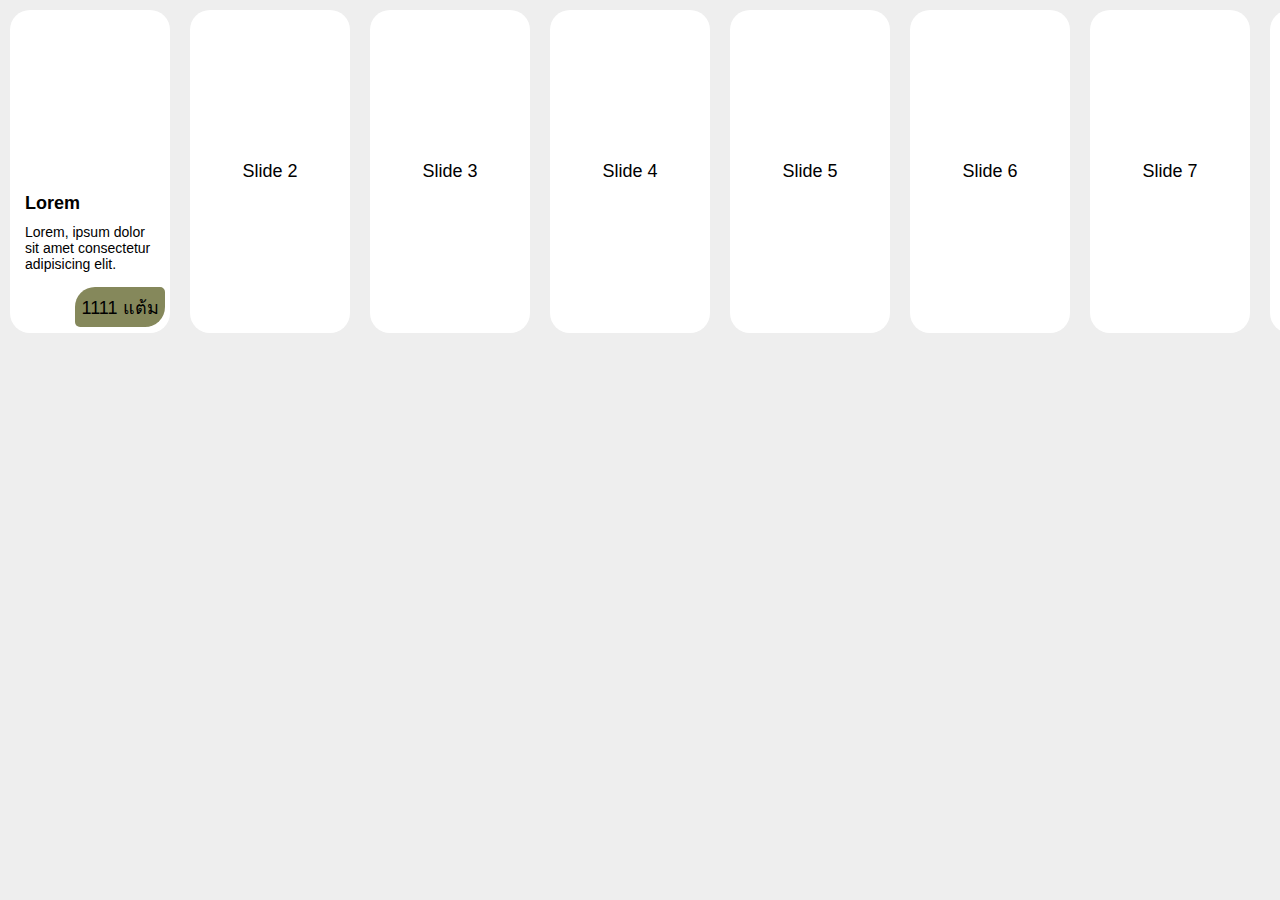
==== crm-list/index.html @ dc85f8d2 "f" ====
<!DOCTYPE html>
<html lang="en">

<head>
    <meta charset="utf-8" />
    <title>Swiper demo</title>
    <meta name="viewport" content="width=device-width, initial-scale=1, minimum-scale=1, maximum-scale=1" />
    <!-- Link Swiper's CSS -->
    <link rel="stylesheet" href="https://cdn.jsdelivr.net/npm/swiper@11/swiper-bundle.min.css" />

    <!-- Demo styles -->
    <style>
        html,
        body {
            position: relative;
            height: 100%;
        }

        body {
            background: #eee;
            font-family: Helvetica Neue, Helvetica, Arial, sans-serif;
            font-size: 14px;
            color: #000;
            margin: 0;
            padding: 0;
        }

        .swiper {
            width: 100%;
            height: 100%;
        }

        .swiper-slide {
            text-align: center;
            font-size: 18px;
            background: #fff;
            display: flex;
            justify-content: center;
            align-items: center;
            margin: 10px;
            width: 100%;
            height: 323px;
            border-radius: 20px;
        }

        .swiper-slide img {
            display: block;
            width: 100%;
            height: 100%;
            object-fit: cover;
        }



        .header {
            width: 100%;
            height: 178px;
            background-image: url('https://cdn.shopify.com/s/files/1/0550/2913/7495/files/500.jpg?v=1707907627');
            background-size: cover;
            background-position: top;
            background-repeat: no-repeat;
            border-radius: 20px 20px 0 0;
        }

        .info {
            word-wrap: break-word;
            text-align: left;
            margin: 15px;
        }

        .stong {
            transform: translateY(-10px);
            font-weight: bold;
        }

        .des {
            font-size: 14px;
        }

        .card-warp {
            width: 100%;
            height: 100%;
        }

        .card-footer {
            display: flex;
            justify-content: end;
        }
    </style>
</head>

<body>
    <!-- Swiper -->
    <div class="swiper mySwiper">
        <div class="swiper-wrapper">
            <div class="swiper-slide">
                <div class="card-warp">
                    <div class="card-body">

                        <div class="header"></div>
                        <div class="info">
                            <div class="stong">
                                Lorem
                            </div>
                            <div class="des">
                                Lorem, ipsum dolor sit amet consectetur adipisicing elit.
                            </div>
                        </div>
                    </div>
                    <div class="card-footer">
                        <div
                            style="display: flex;background-color: rgb(133, 136, 91); width: 90px;margin-right: 5px; height: 40px; border-radius: 20px 5px 20px 5px;">
                            <div style="margin: auto; ">
                                1111 แต้ม
                            </div>
                        </div>
                    </div>
                </div>
            </div>
            <div class="swiper-slide">Slide 2</div>
            <div class="swiper-slide">Slide 3</div>
            <div class="swiper-slide">Slide 4</div>
            <div class="swiper-slide">Slide 5</div>
            <div class="swiper-slide">Slide 6</div>
            <div class="swiper-slide">Slide 7</div>
            <div class="swiper-slide">Slide 8</div>
            <div class="swiper-slide">Slide 9</div>
        </div>
    </div>

    <!-- Swiper JS -->
    <script src="https://cdn.jsdelivr.net/npm/swiper@11/swiper-bundle.min.js"></script>

    <!-- Initialize Swiper -->
    <script>
        var swiper = new Swiper(".mySwiper", {
            slidesPerView: 8,
            freeMode: true,
            breakpoints: {
                 150:{
                    slidesPerView:1
                 },
                 310:{
                    slidesPerView:2
                 },
                 480:{
                    slidesPerView:3
                 },
                 620:{
                    slidesPerView:4
                 },
                 820:{
                    slidesPerView:5
                 },
                 999:{
                    slidesPerView:6
                 },
                 1100:{
                    slidesPerView:7
                 },
                 1200:{
                    slidesPerView:8
                 }
            },
        });
    </script>
</body>

</html>
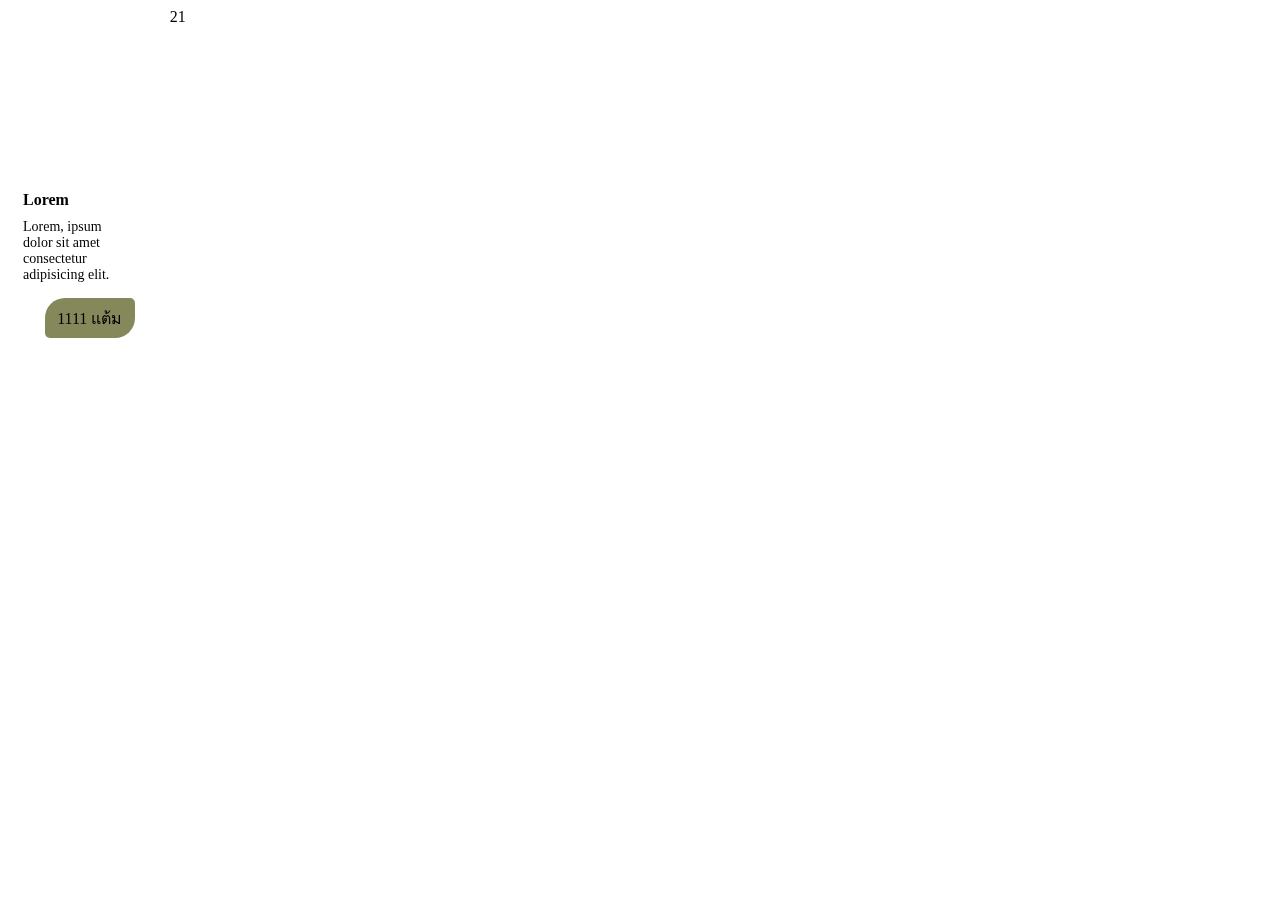
==== commit fcbf4680: "cem done" ====
--- a/crm-list/index.html
+++ b/crm-list/index.html
@@ -10,27 +10,17 @@
 
     <!-- Demo styles -->
     <style>
-        html,
-        body {
+        .slidwarp-1 {
             position: relative;
             height: 100%;
         }
 
-        body {
-            background: #eee;
-            font-family: Helvetica Neue, Helvetica, Arial, sans-serif;
-            font-size: 14px;
-            color: #000;
-            margin: 0;
-            padding: 0;
-        }
-
-        .swiper {
+        .swiper-1 {
             width: 100%;
             height: 100%;
         }
 
-        .swiper-slide {
+        .swiper-slide-1 {
             text-align: center;
             font-size: 18px;
             background: #fff;
@@ -56,7 +46,7 @@
             width: 100%;
             height: 178px;
             background-image: url('https://cdn.shopify.com/s/files/1/0550/2913/7495/files/500.jpg?v=1707907627');
-            background-size: cover;
+            background-size: contain;
             background-position: top;
             background-repeat: no-repeat;
             border-radius: 20px 20px 0 0;
@@ -91,40 +81,35 @@
 
 <body>
     <!-- Swiper -->
-    <div class="swiper mySwiper">
-        <div class="swiper-wrapper">
-            <div class="swiper-slide">
-                <div class="card-warp">
-                    <div class="card-body">
+    <div class="slidwarp-1">
+        <div class="swiper-1 crmSlider">
+            <div class="swiper-wrapper">
+                <div class="swiper-slide">
+                    <div class="card-warp">
+                        <div class="card-body">
 
-                        <div class="header"></div>
-                        <div class="info">
-                            <div class="stong">
-                                Lorem
+                            <div class="header"></div>
+                            <div class="info">
+                                <div class="stong">
+                                    Lorem
+                                </div>
+                                <div class="des">
+                                    Lorem, ipsum dolor sit amet consectetur adipisicing elit.
+                                </div>
                             </div>
-                            <div class="des">
-                                Lorem, ipsum dolor sit amet consectetur adipisicing elit.
+                        </div>
+                        <div class="card-footer">
+                            <div
+                                style="display: flex;background-color: rgb(133, 136, 91); width: 90px;margin-right: 5px; height: 40px; border-radius: 20px 5px 20px 5px;">
+                                <div style="margin: auto; ">
+                                    1111 แต้ม
+                                </div>
                             </div>
                         </div>
                     </div>
-                    <div class="card-footer">
-                        <div
-                            style="display: flex;background-color: rgb(133, 136, 91); width: 90px;margin-right: 5px; height: 40px; border-radius: 20px 5px 20px 5px;">
-                            <div style="margin: auto; ">
-                                1111 แต้ม
-                            </div>
-                        </div>
-                    </div>
-                </div>
+                </div> 
+                <div class="swiper-slide">21</div>
             </div>
-            <div class="swiper-slide">Slide 2</div>
-            <div class="swiper-slide">Slide 3</div>
-            <div class="swiper-slide">Slide 4</div>
-            <div class="swiper-slide">Slide 5</div>
-            <div class="swiper-slide">Slide 6</div>
-            <div class="swiper-slide">Slide 7</div>
-            <div class="swiper-slide">Slide 8</div>
-            <div class="swiper-slide">Slide 9</div>
         </div>
     </div>
 
@@ -133,34 +118,39 @@
 
     <!-- Initialize Swiper -->
     <script>
-        var swiper = new Swiper(".mySwiper", {
+        var swiper = new Swiper(".crmSlider", {
             slidesPerView: 8,
+            spaceBetween: 30,
             freeMode: true,
             breakpoints: {
-                 150:{
-                    slidesPerView:1
-                 },
-                 310:{
-                    slidesPerView:2
-                 },
-                 480:{
-                    slidesPerView:3
-                 },
-                 620:{
-                    slidesPerView:4
-                 },
-                 820:{
-                    slidesPerView:5
-                 },
-                 999:{
-                    slidesPerView:6
-                 },
-                 1100:{
-                    slidesPerView:7
-                 },
-                 1200:{
-                    slidesPerView:8
-                 }
+                150: {
+                    slidesPerView: 1
+                },
+                310: {
+                    slidesPerView: 2,
+                    spaceBetween: 10,
+                },
+                480: {
+                    slidesPerView: 3
+                },
+                620: {
+                    slidesPerView: 4,
+                    spaceBetween: 15,
+                },
+                820: {
+                    slidesPerView: 5
+                },
+                999: {
+                    slidesPerView: 6,
+                    spaceBetween: 20,
+                },
+                1100: {
+                    slidesPerView: 7,
+                    spaceBetween: 25,
+                },
+                1200: {
+                    slidesPerView: 8
+                }
             },
         });
     </script>
